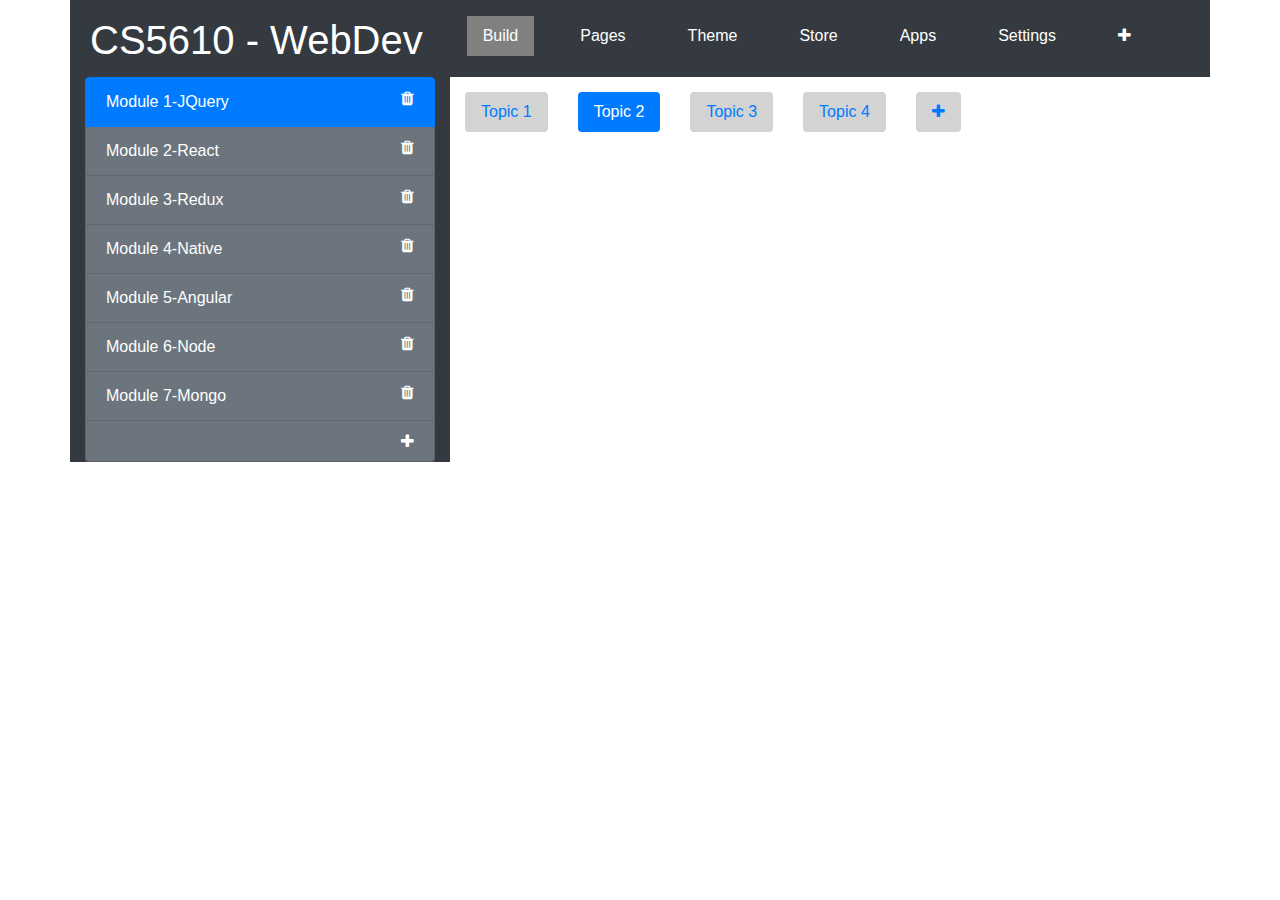
==== src/main/webapp/course-editor/course-editor.template.client.html @ 52ee93f0 "more styling changes for course editor" ====
<!DOCTYPE html>
<html lang="en">
<head>
    <meta charset="UTF-8">
    <link href="https://stackpath.bootstrapcdn.com/bootstrap/4.5.2/css/bootstrap.min.css" rel="stylesheet"/>
    <link href="https://stackpath.bootstrapcdn.com/font-awesome/4.7.0/css/font-awesome.min.css" rel="stylesheet"/>
    <link href="./course-editor.style.client.css" rel="stylesheet"/>
    <title>Title</title>
</head>
<body>
<div class="container">
    <div>
        <div class="row pt-3 bg-dark webdev-padding-5px">
            <div class="col-4 heading-color ">
                <h1> CS5610 - WebDev</h1>
            </div>

            <div class="col-8 nav-bar-bottom">
                <ul class="nav">
                    <li class="nav-items add-padding-right">
                        <a class="nav-link active heading-color add-active-color" aria-current="page" href="#">
                            Build
                        </a>
                    </li>
                    <li class="nav-items add-padding-right">
                        <a class="nav-link heading-color" aria-current="page" href="#">
                            Pages
                        </a>
                    </li>
                    <li class="nav-items add-padding-right">
                        <a class="nav-link heading-color" aria-current="page" href="#">
                            Theme
                        </a>
                    </li>
                    <li class="nav-items add-padding-right">
                        <a class="nav-link heading-color" aria-current="page" href="#">
                            Store
                        </a>
                    </li>
                    <li class="nav-items add-padding-right">
                        <a class="nav-link heading-color" aria-current="page" href="#">
                            Apps
                        </a>
                    </li>
                    <li class="nav-items add-padding-right">
                        <a class="nav-link heading-color" aria-current="page" href="#">
                            Settings
                        </a>
                    </li>
                    <li class="nav-items add-padding-right">
                        <a class="nav-link heading-color" aria-current="page" href="#">
                            <i class="fa fa-plus"></i>
                        </a>
                    </li>
                </ul>

            </div>

        </div>
    </div>

    <div class="row">
        <div class="col-4 bg-dark">
            <ul class="list-group">
                <li class="list-group-item active">
                    Module 1-JQuery
                    <i class="fa fa-trash pull-right"></i>
                </li>
                <li class="list-group-item bg-secondary heading-color">
                    Module 2-React
                    <i class="fa fa-trash pull-right"></i>
                </li>
                <li class="list-group-item bg-secondary heading-color">
                    Module 3-Redux
                    <i class="fa fa-trash pull-right"></i>
                </li>
                <li class="list-group-item bg-secondary heading-color">
                    Module 4-Native
                    <i class="fa fa-trash pull-right"></i>
                </li>
                <li class="list-group-item bg-secondary heading-color">
                    Module 5-Angular
                    <i class="fa fa-trash pull-right"></i>
                </li>
                <li class="list-group-item bg-secondary heading-color">
                    Module 6-Node
                    <i class="fa fa-trash pull-right"></i>
                </li>
                <li class="list-group-item bg-secondary heading-color">
                    Module 7-Mongo
                    <i class="fa fa-trash pull-right"></i>
                </li>
                <li class="list-group-item bg-secondary heading-color">
                    <i class="fa fa-plus pull-right"></i>
                </li>
            </ul>
        </div>
        <div class="col-8 bg-white">
            <ul class="nav nav-pills add-padding-top">
                <li class="nav-items">
                    <a class="nav-link add-tab-color" aria-current="page" href="#">
                        Topic 1
                    </a>
                </li>
                <li class="add-padding-right"></li>
                <li class="nav-items">
                    <a class="nav-link active add-tab-color" aria-current="page" href="#">
                        Topic 2
                    </a>
                </li>
                <li class="add-padding-right"></li>
                <li class="nav-items">
                    <a class="nav-link add-tab-color" aria-current="page" href="#">
                        Topic 3
                    </a>
                </li>
                <li class="add-padding-right"></li>
                <li class="nav-items">
                    <a class="nav-link add-tab-color" aria-current="page" href="#">
                        Topic 4
                    </a>
                </li>
                <li class="add-padding-right"></li>
                <li class="nav-items">
                    <a class="nav-link add-tab-color" aria-current="page" href="#">
                        <i class="fa fa-plus"></i>
                    </a>
                </li>
            </ul>

        </div>
    </div>
</div>

</body>
</html>
---- src/main/webapp/course-editor/course-editor.style.client.css ----
.wbdv-sticky-top {
    position: fixed;
    width: 100%;
    z-index: 1;
}

.webdev-padding-5px {
    padding: 5px;
}

.heading-color {
    color: white;
}

.add-padding-right {
    padding-right: 30px;
}

.add-padding-top {
    padding-top: 15px;
}

.add-gap-color {
    height:30px;
    background-color: blue;
}

.nav-bar-bottom {
border-bottom: 0px solid hsl(0, 0%, 100%);
}

.add-header-padding-left {
    padding-left: 20px;
}

.add-active-color {
    background-color: Gray;
}

.add-tab-color {
    background-color: LightGray;
}
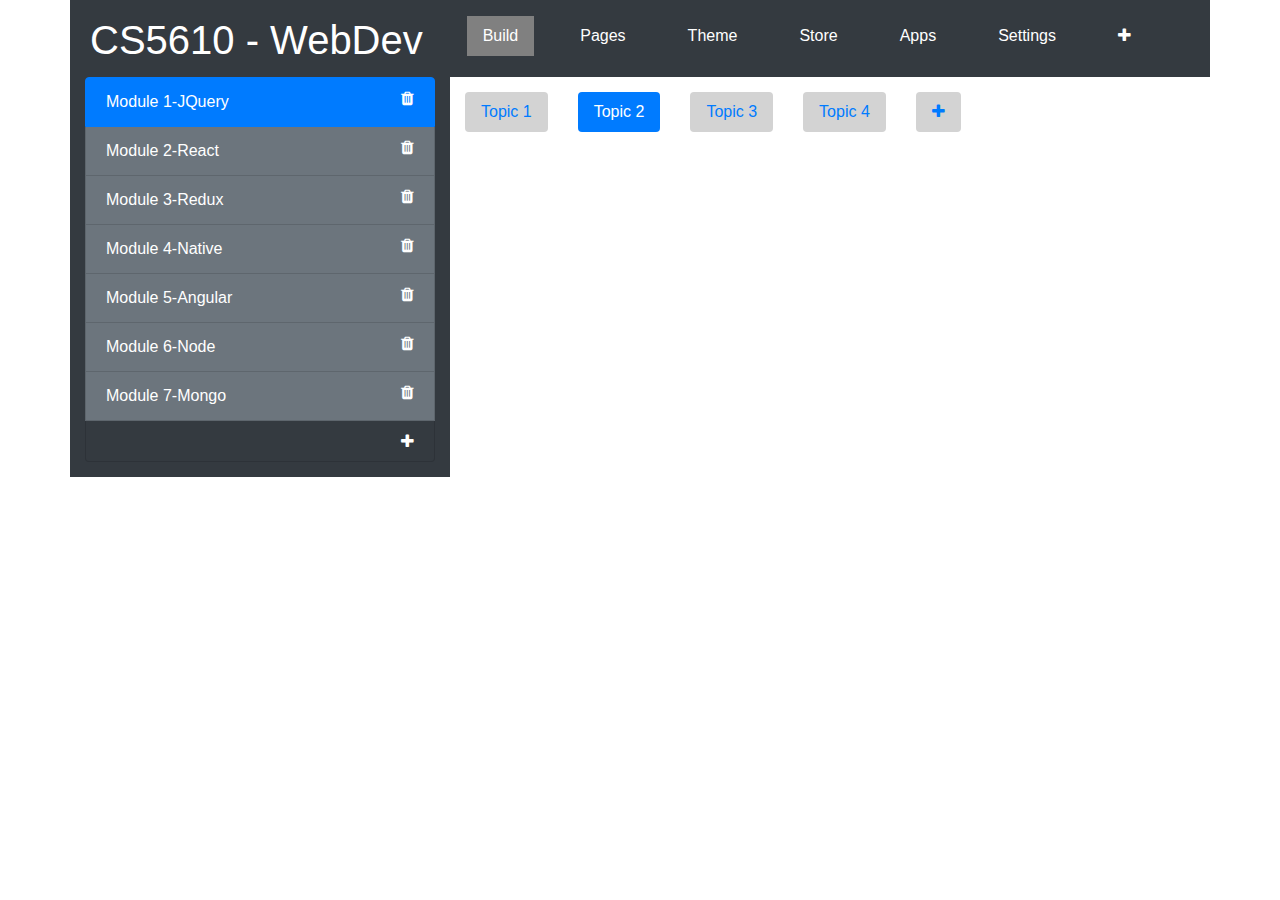
==== commit ba90ca77: "more styling changes for course editor" ====
--- a/src/main/webapp/course-editor/course-editor.template.client.html
+++ b/src/main/webapp/course-editor/course-editor.template.client.html
@@ -60,7 +60,7 @@
     </div>
 
     <div class="row">
-        <div class="col-4 bg-dark">
+        <div class="col-4 bg-dark add-padding-bot-10px">
             <ul class="list-group">
                 <li class="list-group-item active">
                     Module 1-JQuery
@@ -90,8 +90,8 @@
                     Module 7-Mongo
                     <i class="fa fa-trash pull-right"></i>
                 </li>
-                <li class="list-group-item bg-secondary heading-color">
-                    <i class="fa fa-plus pull-right"></i>
+                <li class="list-group-item bg-dark">
+                    <i class="fa fa-plus pull-right heading-color"></i>
                 </li>
             </ul>
         </div>
--- a/src/main/webapp/course-editor/course-editor.style.client.css
+++ b/src/main/webapp/course-editor/course-editor.style.client.css
@@ -20,6 +20,10 @@
     padding-top: 15px;
 }
 
+.add-padding-bot-10px {
+    padding-bottom: 15px;
+}
+
 .add-gap-color {
     height:30px;
     background-color: blue;
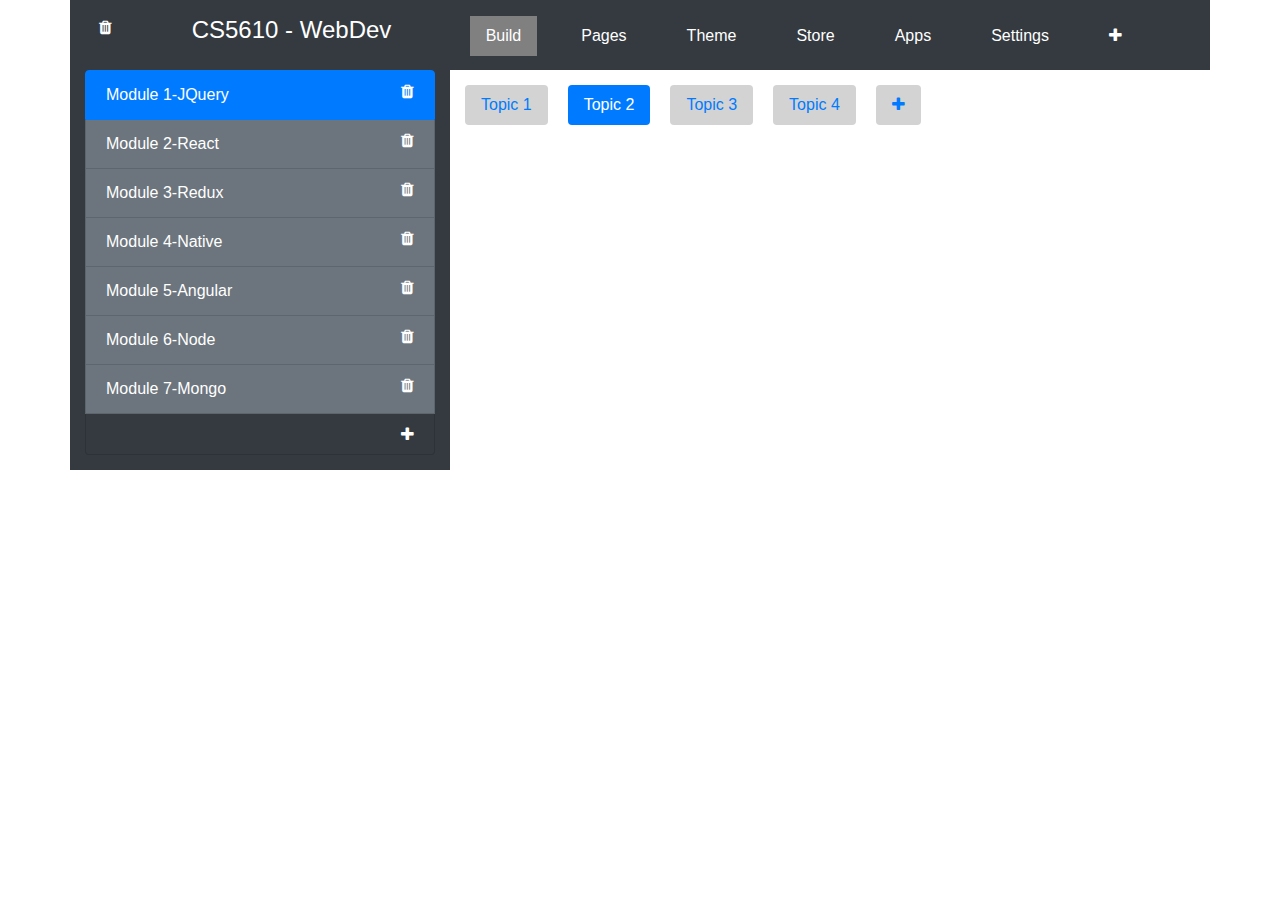
==== commit 664e11fe: "more styling changes for course editor" ====
--- a/src/main/webapp/course-editor/course-editor.template.client.html
+++ b/src/main/webapp/course-editor/course-editor.template.client.html
@@ -11,43 +11,49 @@
 <div class="container">
     <div>
         <div class="row pt-3 bg-dark webdev-padding-5px">
-            <div class="col-4 heading-color ">
-                <h1> CS5610 - WebDev</h1>
+
+            <div class="col-1 heading-color ">
+                <i class="fa fa-trash"></i>
+            </div>
+
+            <div class="col-3 heading-color ">
+
+                <h4> CS5610 - WebDev</h4>
             </div>
 
             <div class="col-8 nav-bar-bottom">
                 <ul class="nav">
-                    <li class="nav-items add-padding-right">
+                    <li class="nav-items add-padding-right-top">
                         <a class="nav-link active heading-color add-active-color" aria-current="page" href="#">
                             Build
                         </a>
                     </li>
-                    <li class="nav-items add-padding-right">
+                    <li class="nav-items add-padding-right-top">
                         <a class="nav-link heading-color" aria-current="page" href="#">
                             Pages
                         </a>
                     </li>
-                    <li class="nav-items add-padding-right">
+                    <li class="nav-items add-padding-right-top">
                         <a class="nav-link heading-color" aria-current="page" href="#">
                             Theme
                         </a>
                     </li>
-                    <li class="nav-items add-padding-right">
+                    <li class="nav-items add-padding-right-top">
                         <a class="nav-link heading-color" aria-current="page" href="#">
                             Store
                         </a>
                     </li>
-                    <li class="nav-items add-padding-right">
+                    <li class="nav-items add-padding-right-top">
                         <a class="nav-link heading-color" aria-current="page" href="#">
                             Apps
                         </a>
                     </li>
-                    <li class="nav-items add-padding-right">
+                    <li class="nav-items add-padding-right-top">
                         <a class="nav-link heading-color" aria-current="page" href="#">
                             Settings
                         </a>
                     </li>
-                    <li class="nav-items add-padding-right">
+                    <li class="nav-items add-padding-right-top">
                         <a class="nav-link heading-color" aria-current="page" href="#">
                             <i class="fa fa-plus"></i>
                         </a>
--- a/src/main/webapp/course-editor/course-editor.style.client.css
+++ b/src/main/webapp/course-editor/course-editor.style.client.css
@@ -5,7 +5,7 @@
 }
 
 .webdev-padding-5px {
-    padding: 5px;
+    padding: 14px;
 }
 
 .heading-color {
@@ -13,7 +13,11 @@
 }
 
 .add-padding-right {
-    padding-right: 30px;
+    padding-right: 20px;
+}
+
+.add-padding-right-top {
+    padding-right: 28px;
 }
 
 .add-padding-top {
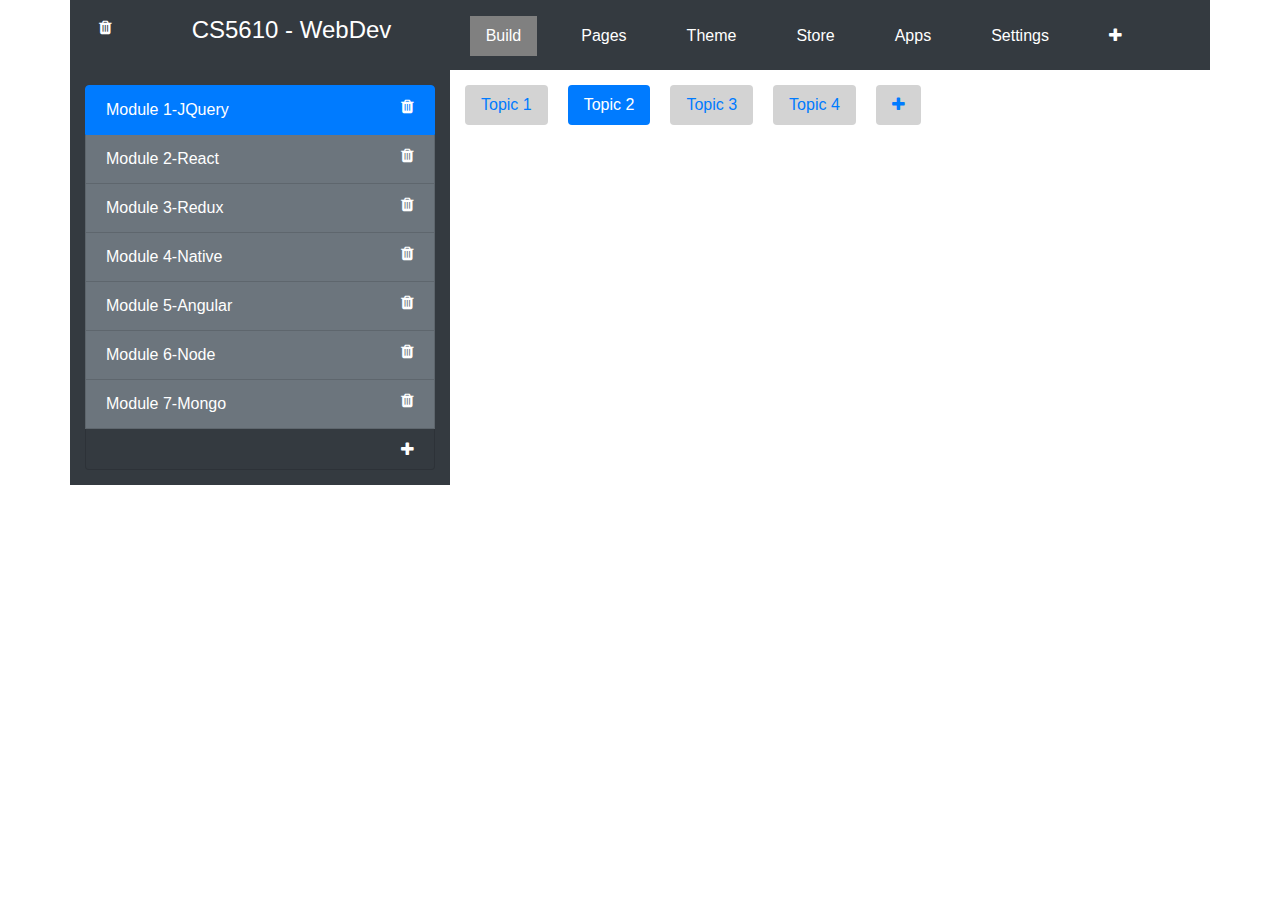
==== commit c68fb8a4: "course editor styling change" ====
--- a/src/main/webapp/course-editor/course-editor.template.client.html
+++ b/src/main/webapp/course-editor/course-editor.template.client.html
@@ -66,7 +66,7 @@
     </div>
 
     <div class="row">
-        <div class="col-4 bg-dark add-padding-bot-10px">
+        <div class="col-4 bg-dark add-padding-bot-10px add-padding-top">
             <ul class="list-group">
                 <li class="list-group-item active">
                     Module 1-JQuery
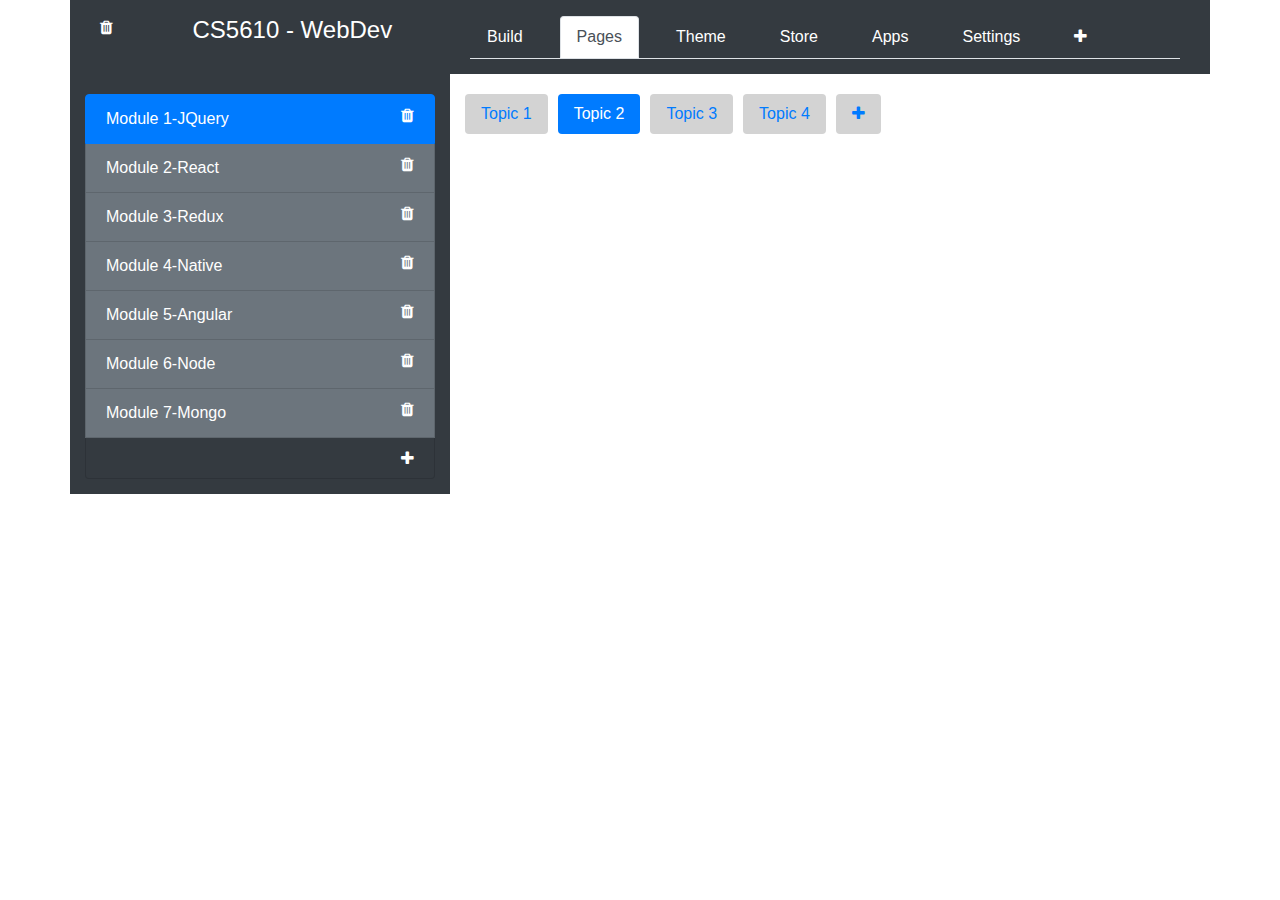
==== commit 0b1f2cf8: "corrections in course editor page" ====
--- a/src/main/webapp/course-editor/course-editor.template.client.html
+++ b/src/main/webapp/course-editor/course-editor.template.client.html
@@ -12,6 +12,7 @@
     <div>
         <div class="row pt-3 bg-dark webdev-padding-5px">
 
+
             <div class="col-1 heading-color ">
                 <i class="fa fa-trash"></i>
             </div>
@@ -22,38 +23,38 @@
             </div>
 
             <div class="col-8 nav-bar-bottom">
-                <ul class="nav">
-                    <li class="nav-items add-padding-right-top">
-                        <a class="nav-link active heading-color add-active-color" aria-current="page" href="#">
+                <ul class="nav nav-tabs">
+                    <li class="nav-items add-padding-tabs">
+                        <a class="nav-link heading-color" aria-current="page" href="#">
                             Build
                         </a>
                     </li>
-                    <li class="nav-items add-padding-right-top">
-                        <a class="nav-link heading-color" aria-current="page" href="#">
+                    <li class="nav-items add-padding-tabs">
+                        <a class="nav-link active heading-color" aria-current="page" href="#">
                             Pages
                         </a>
                     </li>
-                    <li class="nav-items add-padding-right-top">
+                    <li class="nav-items add-padding-tabs">
                         <a class="nav-link heading-color" aria-current="page" href="#">
                             Theme
                         </a>
                     </li>
-                    <li class="nav-items add-padding-right-top">
+                    <li class="nav-items add-padding-tabs">
                         <a class="nav-link heading-color" aria-current="page" href="#">
                             Store
                         </a>
                     </li>
-                    <li class="nav-items add-padding-right-top">
+                    <li class="nav-items add-padding-tabs">
                         <a class="nav-link heading-color" aria-current="page" href="#">
                             Apps
                         </a>
                     </li>
-                    <li class="nav-items add-padding-right-top">
+                    <li class="nav-items add-padding-tabs">
                         <a class="nav-link heading-color" aria-current="page" href="#">
                             Settings
                         </a>
                     </li>
-                    <li class="nav-items add-padding-right-top">
+                    <li class="nav-items add-padding-tabs">
                         <a class="nav-link heading-color" aria-current="page" href="#">
                             <i class="fa fa-plus"></i>
                         </a>
--- a/src/main/webapp/course-editor/course-editor.style.client.css
+++ b/src/main/webapp/course-editor/course-editor.style.client.css
@@ -5,7 +5,7 @@
 }
 
 .webdev-padding-5px {
-    padding: 14px;
+    padding: 15px;
 }
 
 .heading-color {
@@ -13,15 +13,19 @@
 }
 
 .add-padding-right {
+    padding-right: 10px;
+}
+
+.add-padding-right-top {
+    padding-right: 10px;
+}
+
+.add-padding-tabs {
     padding-right: 20px;
 }
 
-.add-padding-right-top {
-    padding-right: 28px;
-}
-
 .add-padding-top {
-    padding-top: 15px;
+    padding-top: 20px;
 }
 
 .add-padding-bot-10px {
